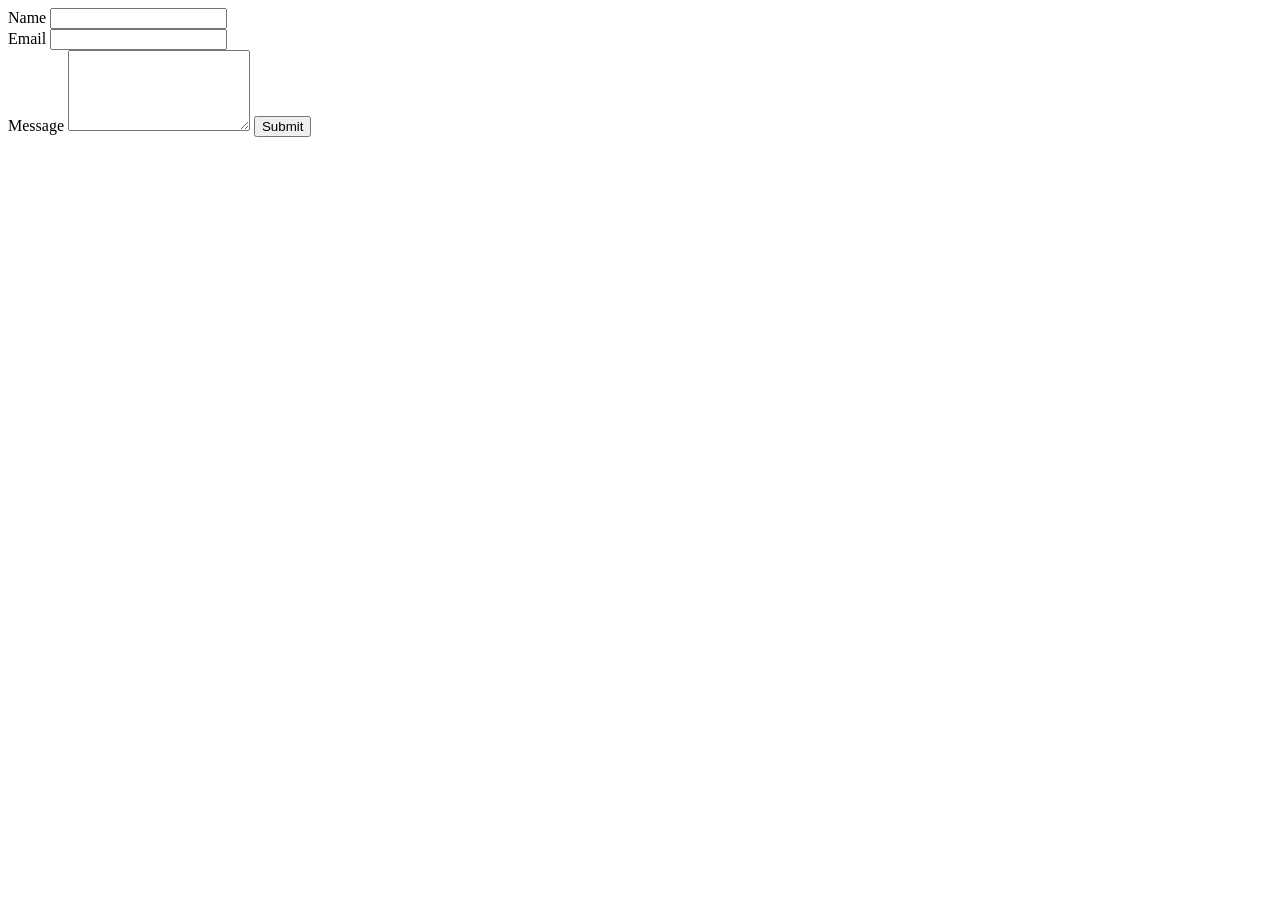
==== index.html @ 13df2c6b "task0" ====
<!DOCTYPE html>
<html lang="en">
<head>
    <meta charset="UTF-8">
    <meta name="viewport" content="width=device-width, initial-scale=1.0">
    <title>Document</title>
</head>
<body>
    <form>
        <label for="name">Name</label>
        <input id="name" name="name" type="text">
        <br>
        <label for="email">Email</label>
        <input id="email" name="email" type="email">
        <br>
        <label for="message">Message</label>
        <textarea id="message" name="message" rows="5"></textarea>
        <button type="submit">Submit</button>

    </form>
</body>
</html>
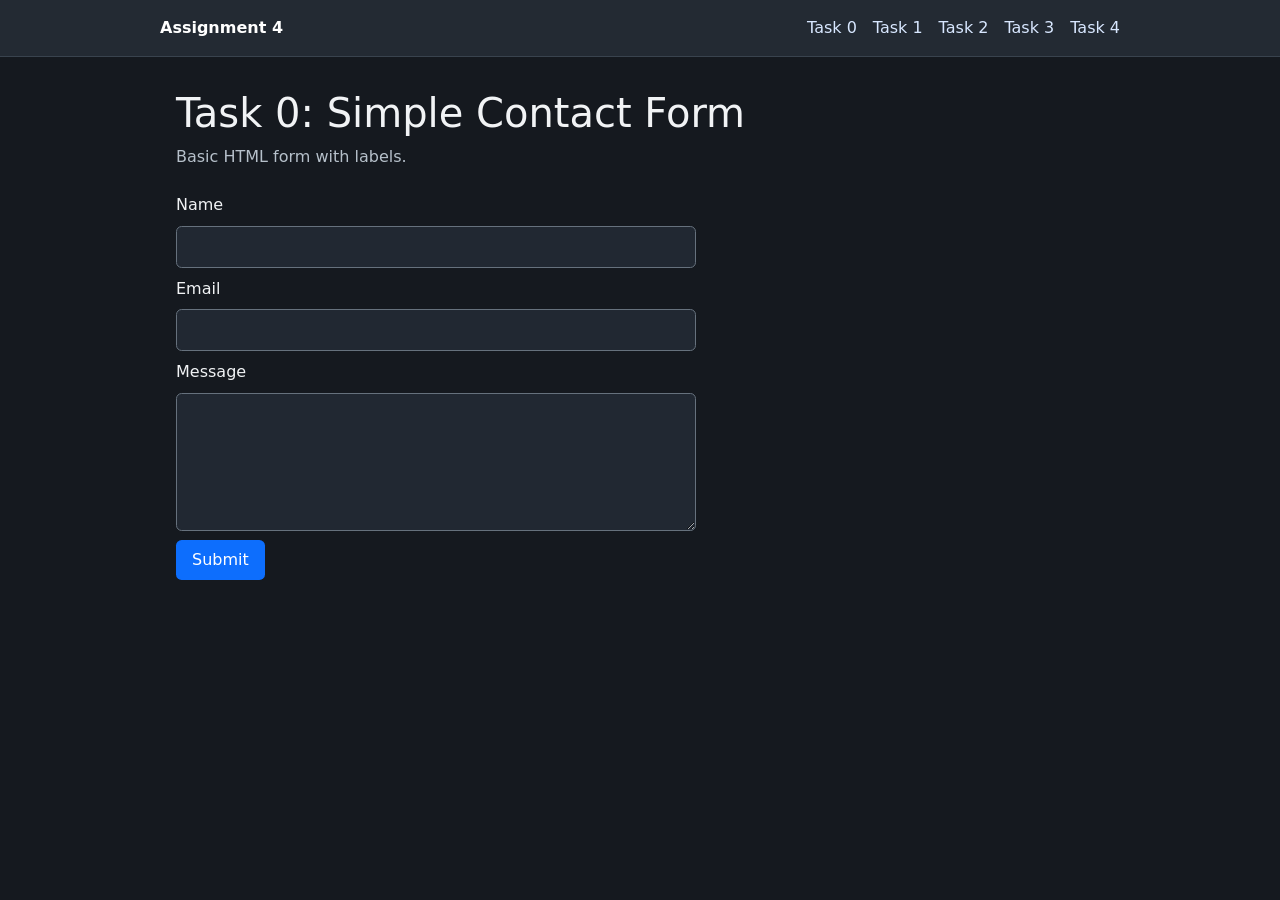
==== commit 895bc894: "Task 4" ====
--- a/index.html
+++ b/index.html
@@ -1,22 +1,36 @@
 <!DOCTYPE html>
-<html lang="en">
+<html lang="en" data-bs-theme="dark">
 <head>
     <meta charset="UTF-8">
     <meta name="viewport" content="width=device-width, initial-scale=1.0">
-    <title>Document</title>
+    <title>Task 0 | Assignment 4</title>
+    <link href="https://cdn.jsdelivr.net/npm/bootstrap@5.3.8/dist/css/bootstrap.min.css" rel="stylesheet">
+    <link href="css/style.css" rel="stylesheet">
 </head>
 <body>
-    <form>
-        <label for="name">Name</label>
-        <input id="name" name="name" type="text">
-        <br>
-        <label for="email">Email</label>
-        <input id="email" name="email" type="email">
-        <br>
-        <label for="message">Message</label>
-        <textarea id="message" name="message" rows="5"></textarea>
-        <button type="submit">Submit</button>
+    <nav class="site-nav" aria-label="Tasks">
+        <a class="brand" href="index.html">Assignment 4</a>
+        <a href="index.html">Task 0</a>
+        <a href="validation.html">Task 1</a>
+        <a href="bootstrap.html">Task 2</a>
+        <a href="bootstrap-validation.html">Task 3</a>
+        <a href="registration.html">Task 4</a>
+    </nav>
+    <main class="page-wrap">
+        <h1>Task 0: Simple Contact Form</h1>
+        <p class="page-note">Basic HTML form with labels.</p>
+        <form class="basic-form" action="#">
+            <label for="name">Name</label>
+            <input id="name" name="name" type="text">
 
-    </form>
+            <label for="email">Email</label>
+            <input id="email" name="email" type="email">
+
+            <label for="message">Message</label>
+            <textarea id="message" name="message" rows="5"></textarea>
+
+            <button type="submit">Submit</button>
+        </form>
+    </main>
 </body>
-</html>+</html>
--- a/css/style.css
+++ b/css/style.css
@@ -0,0 +1,12 @@
+body { min-height: 100vh; background: #15191f; color: #f1f3f5; }
+.site-nav { display: flex; flex-wrap: wrap; align-items: center; gap: .5rem 1rem; padding: 1rem max(1rem, calc((100vw - 960px) / 2)); background: #232a33; border-bottom: 1px solid #39434e; }
+.site-nav a { color: #d8e7ff; text-decoration: none; }
+.site-nav a:hover, .site-nav a:focus { text-decoration: underline; }
+.site-nav .brand { color: white; font-weight: 700; margin-right: auto; }
+.page-wrap { max-width: 960px; margin: 0 auto; padding: 2rem 1rem 4rem; }
+.page-note { color: #b6c0ca; margin-bottom: 1.5rem; }
+.basic-form { display: grid; gap: .55rem; max-width: 520px; }
+.basic-form input, .basic-form textarea { width: 100%; padding: .5rem .65rem; color: #f1f3f5; background: #212832; border: 1px solid #66717d; border-radius: .35rem; }
+.basic-form button { justify-self: start; padding: .5rem 1rem; color: #fff; background: #0d6efd; border: 0; border-radius: .35rem; }
+.basic-form button:hover { background: #0b5ed7; }
+@media (max-width: 600px) { .site-nav .brand { width: 100%; } }
